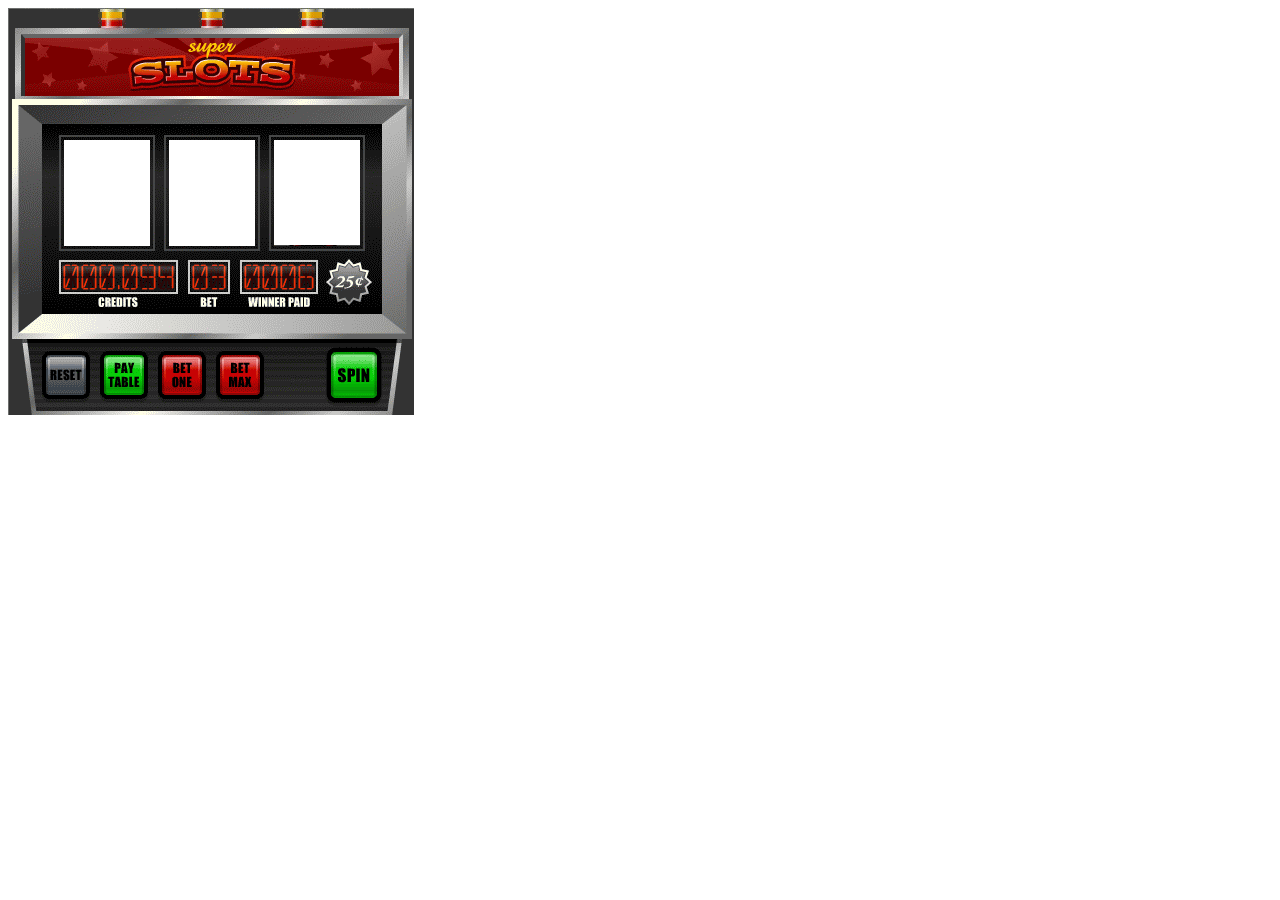
==== slotmachine/index.html @ 28437430 "draw slotmachine and initial reels" ====
﻿<!DOCTYPE html>
<html lang="en">
<head>
    <meta charset="utf-8" />
    <title>Slot Machine</title>
    <!-- CSS Section -->
    <link href="css/main.css" rel="stylesheet" />
</head>
<body>
    <canvas id="slotmachine" width="500" height="500">
        This browser doesn't support canvas
    </canvas>
    
    <!-- JavaScript Section -->
    <script src="js/createjs-2013.12.12.min.js"></script>
    <script src="js/jquery.js"></script>
    <script src="js/slotmachine.js"></script>
    <script>init();</script>
</body>
</html>
---- slotmachine/css/main.css ----
﻿ul#playerStats {
    list-style-type: none;
    padding: 0;
    margin: 5px;
}

#slotmachine {
    background: -moz-linear-gradient(top,  rgba(255,255,255,1) 0%, rgba(255,255,255,0) 100%); /* FF3.6+ */
    background: -webkit-gradient(linear, left top, left bottom, color-stop(0%,rgba(255,255,255,1)), color-stop(100%,rgba(255,255,255,0))); /* Chrome,Safari4+ */
    background: -webkit-linear-gradient(top,  rgba(255,255,255,1) 0%,rgba(255,255,255,0) 100%); /* Chrome10+,Safari5.1+ */
    background: -o-linear-gradient(top,  rgba(255,255,255,1) 0%,rgba(255,255,255,0) 100%); /* Opera 11.10+ */
    background: -ms-linear-gradient(top,  rgba(255,255,255,1) 0%,rgba(255,255,255,0) 100%); /* IE10+ */
    background: linear-gradient(to bottom,  rgba(255,255,255,1) 0%,rgba(255,255,255,0) 100%); /* W3C */
    filter: progid:DXImageTransform.Microsoft.gradient( startColorstr='#ffffff', endColorstr='#00ffffff',GradientType=0 ); /* IE6-9 */

}
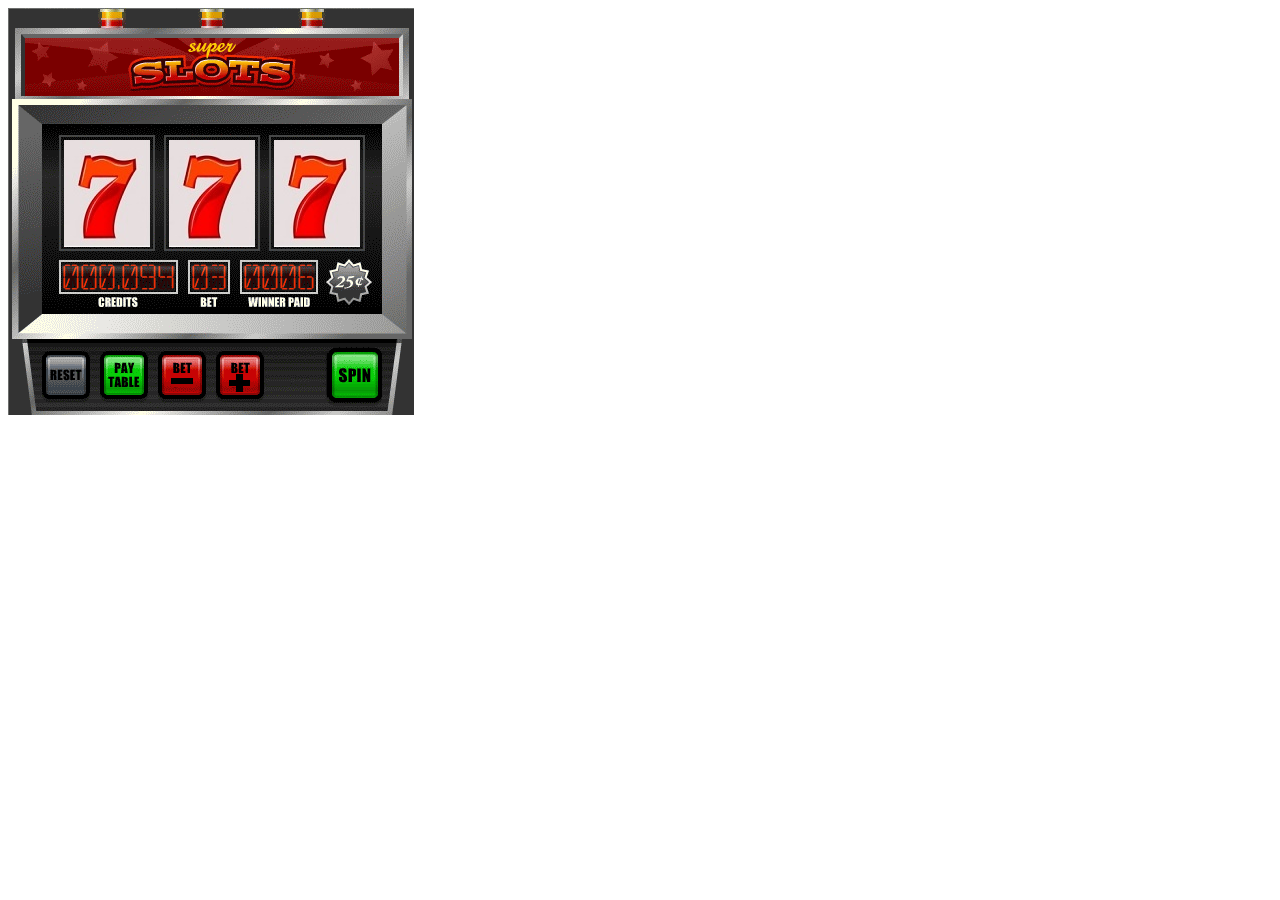
==== commit 90d9e16f: "add spin button and change reels after pressed. add shell functions for the rest of the butttons" ====
--- a/slotmachine/index.html
+++ b/slotmachine/index.html
@@ -13,7 +13,6 @@
     
     <!-- JavaScript Section -->
     <script src="js/createjs-2013.12.12.min.js"></script>
-    <script src="js/jquery.js"></script>
     <script src="js/slotmachine.js"></script>
     <script>init();</script>
 </body>
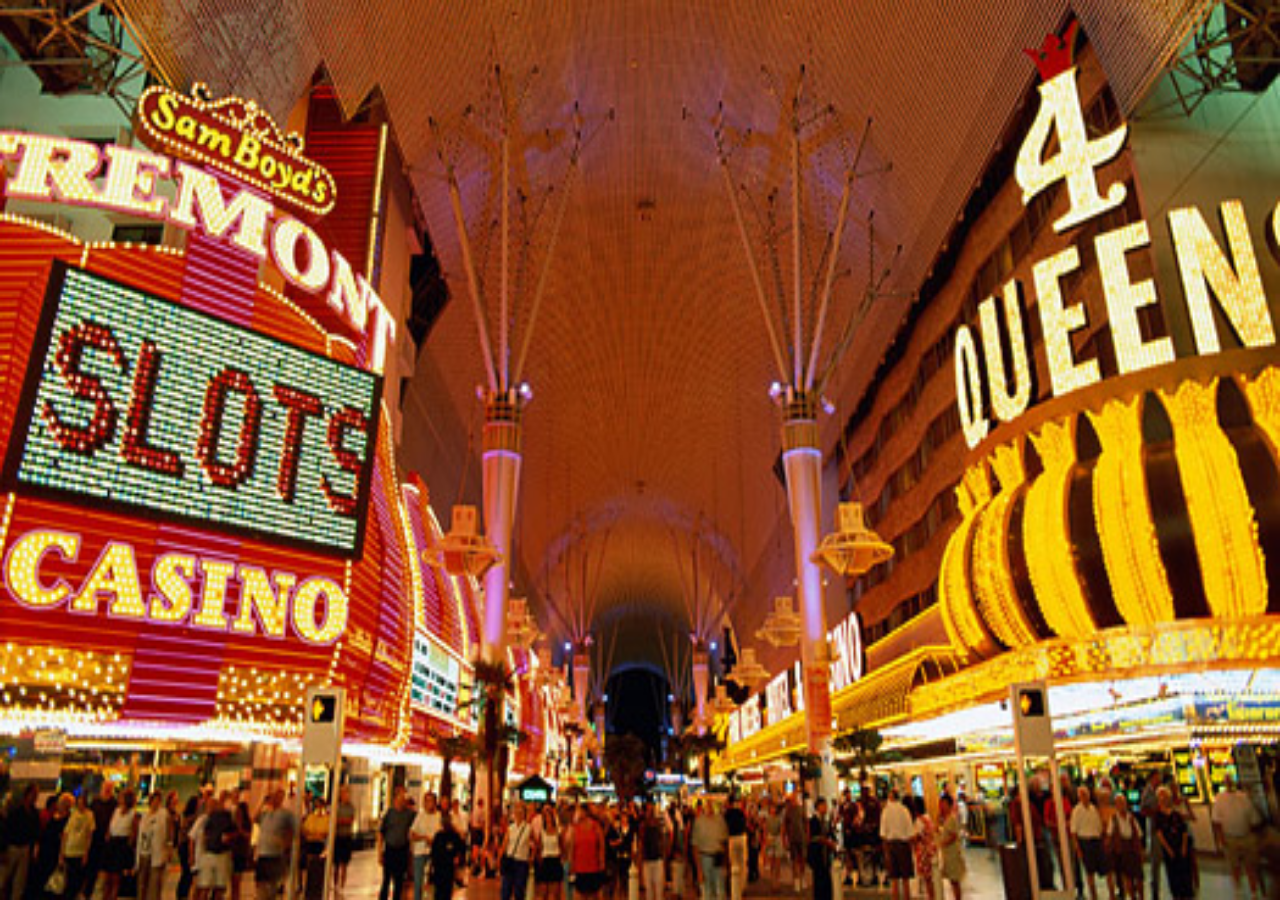
==== commit cfdcb395: "add quit to payout button, add disable spin if overbid" ====
--- a/slotmachine/index.html
+++ b/slotmachine/index.html
@@ -2,18 +2,14 @@
 <html lang="en">
 <head>
     <meta charset="utf-8" />
-    <title>Slot Machine</title>
+    <title>Las Vegas</title>
     <!-- CSS Section -->
     <link href="css/main.css" rel="stylesheet" />
 </head>
 <body>
-    <canvas id="slotmachine" width="500" height="500">
-        This browser doesn't support canvas
-    </canvas>
-    
-    <!-- JavaScript Section -->
-    <script src="js/createjs-2013.12.12.min.js"></script>
-    <script src="js/slotmachine.js"></script>
-    <script>init();</script>
+    <img id="vegas" src="img/vegas_downtown.jpg" />
+    <script>window.open('slotmachine.html');</script>
+
+    http://content.time.com/time/travel/cityguide/article/0,31489,1838100_1838099_1838098,00.html
 </body>
 </html>
--- a/slotmachine/css/main.css
+++ b/slotmachine/css/main.css
@@ -1,16 +1,10 @@
-﻿ul#playerStats {
-    list-style-type: none;
-    padding: 0;
-    margin: 5px;
+﻿body {
+ margin: 0;
+ padding: 0;
 }
 
-#slotmachine {
-    background: -moz-linear-gradient(top,  rgba(255,255,255,1) 0%, rgba(255,255,255,0) 100%); /* FF3.6+ */
-    background: -webkit-gradient(linear, left top, left bottom, color-stop(0%,rgba(255,255,255,1)), color-stop(100%,rgba(255,255,255,0))); /* Chrome,Safari4+ */
-    background: -webkit-linear-gradient(top,  rgba(255,255,255,1) 0%,rgba(255,255,255,0) 100%); /* Chrome10+,Safari5.1+ */
-    background: -o-linear-gradient(top,  rgba(255,255,255,1) 0%,rgba(255,255,255,0) 100%); /* Opera 11.10+ */
-    background: -ms-linear-gradient(top,  rgba(255,255,255,1) 0%,rgba(255,255,255,0) 100%); /* IE10+ */
-    background: linear-gradient(to bottom,  rgba(255,255,255,1) 0%,rgba(255,255,255,0) 100%); /* W3C */
-    filter: progid:DXImageTransform.Microsoft.gradient( startColorstr='#ffffff', endColorstr='#00ffffff',GradientType=0 ); /* IE6-9 */
-
+#vegas {
+ position: absolute;
+ width: 100%;
+ height: 100%;
 }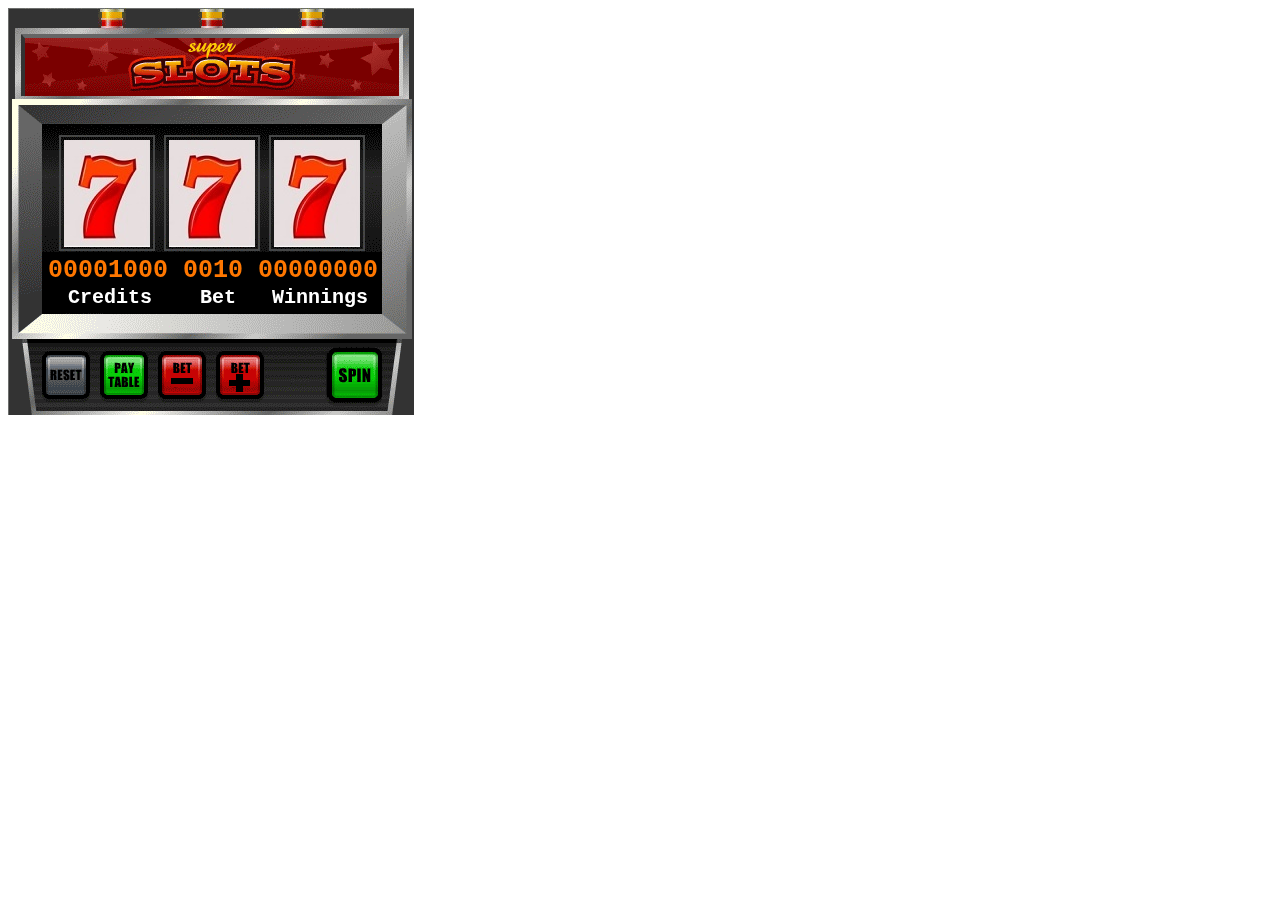
==== commit 1fe6ae7d: "change window open/close to a redirect when table is paid" ====
--- a/slotmachine/index.html
+++ b/slotmachine/index.html
@@ -2,14 +2,16 @@
 <html lang="en">
 <head>
     <meta charset="utf-8" />
-    <title>Las Vegas</title>
-    <!-- CSS Section -->
-    <link href="css/main.css" rel="stylesheet" />
+    <title>Fremont Hotel - Slot Machine</title>
 </head>
 <body>
-    <img id="vegas" src="img/vegas_downtown.jpg" />
-    <script>window.open('slotmachine.html');</script>
-
-    http://content.time.com/time/travel/cityguide/article/0,31489,1838100_1838099_1838098,00.html
+    <canvas id="slotmachine" width="500" height="500">
+        This browser doesn't support canvas
+    </canvas>
+    
+    <!-- JavaScript Section -->
+    <script src="js/createjs-2013.12.12.min.js"></script>
+    <script src="js/slotmachine.js"></script>
+    <script>init();</script>
 </body>
 </html>
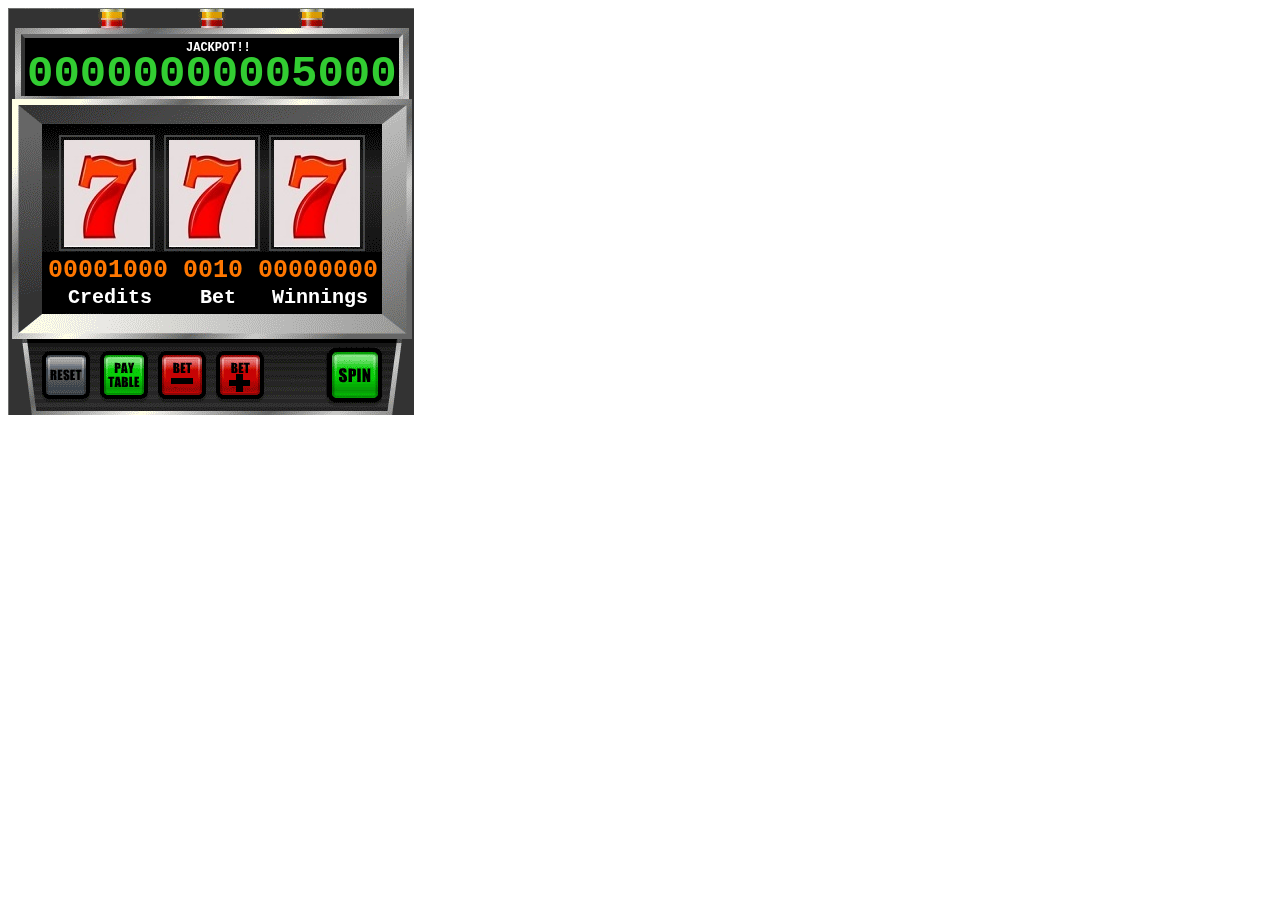
==== commit 4ab92e78: "clean-up unused files" ====
--- a/slotmachine/index.html
+++ b/slotmachine/index.html
@@ -1,4 +1,18 @@
 ﻿<!DOCTYPE html>
+<!-- Author:             Kevin Polson -->
+<!-- Last modified by:   Kevin Polson -->
+<!-- Last date modified: Oct 24, 2014 -->
+<!-- Revision History:
+    -draw slotmachine and initial reels 
+    -add spin button and change reels after pressed. add shell functions for the rest of the butttons
+    -add init functions for each item and only update reel images during tick
+    -add credits, bet and winning display to machine. also add functionality to bet buttons
+    -add functionality to reset button
+    -add quit to payout button, add disable spin if overbid
+    -change window open/close to a redirect when table is paid
+    -add jackpot to the machine
+-->
+
 <html lang="en">
 <head>
     <meta charset="utf-8" />
